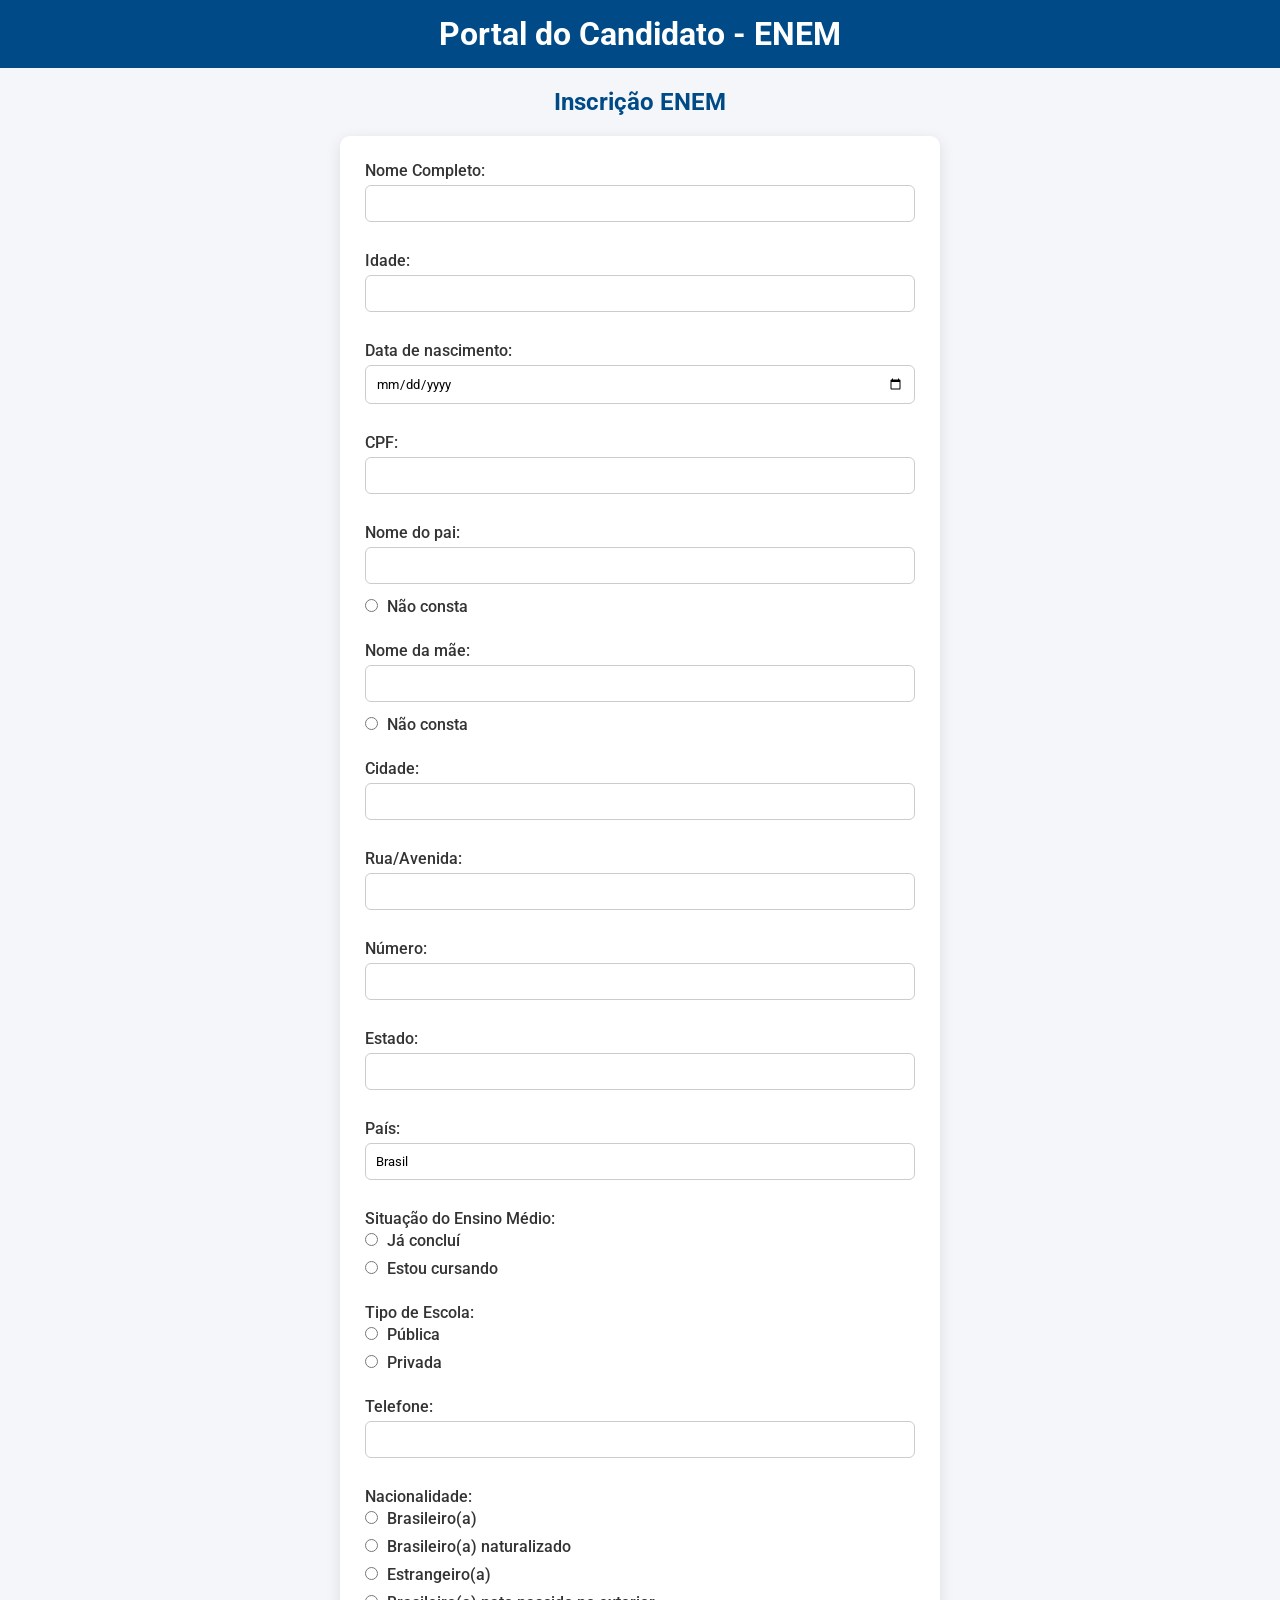
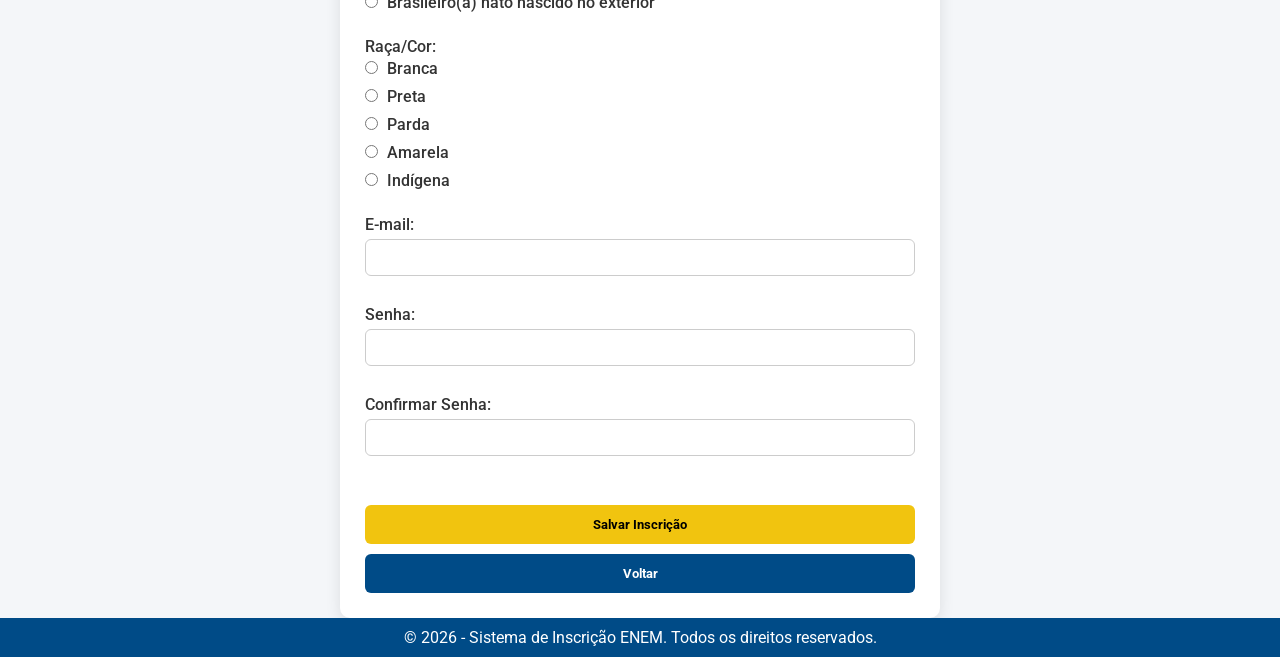
==== inscricao.html @ 1b0ef5ec "Avaliação de front-end finalizada" ====
<!DOCTYPE html>
<html lang="pt-br">

<head>
    <meta charset="UTF-8">
    <meta name="viewport" content="width=device-width, initial-scale=1.0">
    <link rel="stylesheet" href="inscricao.css">
    <title>Inscrição para o ENEM</title>
</head>

<body>

<header>
    <h1>Portal do Candidato - ENEM</h1>
</header>

<h2>Inscrição ENEM</h2>

<form id="formInscricao">

    
    <label for="nome">Nome Completo:</label><br>
    <input type="text" id="nome" required><br>
    <br>

    <label for="idade">Idade:</label><br>
    <input type="number" id="idade" required><br>
    <br>

    
    <label for="data_nascimento">Data de nascimento:</label><br>
    <input type="date" id="data_nascimento" required><br>
    <br>

    
    <label for="cpf">CPF:</label><br>
    <input type="text" id="cpf" required><br>
    <br>

    
    <label for="pai">Nome do pai:</label><br>
    <input type="text" id="pai"><br>

    <input type="radio" id="pai_nao_consta" name="pai_info" value="Não consta">
    <label for="pai_nao_consta">Não consta</label><br>
    <br>

    
    <label for="mae">Nome da mãe:</label><br>
    <input type="text" id="mae"><br>

    <input type="radio" id="mae_nao_consta" name="mae_info" value="Não consta">
    <label for="mae_nao_consta">Não consta</label><br>
    <br>

    
    <label for="cidade">Cidade:</label><br>
    <input type="text" id="cidade" required><br>
    <br>

    
    <label for="endereco">Rua/Avenida:</label><br>
    <input type="text" id="endereco" required><br>
    <br>

    
    <label for="numero">Número:</label><br>
    <input type="number" id="numero" required><br>
    <br>


    <label for="estado">Estado:</label><br>
    <input type="text" id="estado" required><br>
    <br>

    
    <label for="pais">País:</label><br>
    <input type="text" id="pais" value="Brasil" required><br>
    <br>

    <label>Situação do Ensino Médio:</label><br>

    <input type="radio" id="concluido" name="ensino_medio" value="Concluído" required>
    <label for="concluido">Já concluí</label><br>

    <input type="radio" id="cursando" name="ensino_medio" value="Cursando">
    <label for="cursando">Estou cursando</label><br>
    <br>

    
    <label>Tipo de Escola:</label><br>

    <input type="radio" id="publica" name="escola" value="Pública" required>
    <label for="publica">Pública</label><br>

    <input type="radio" id="privada" name="escola" value="Privada">
    <label for="privada">Privada</label><br>
    <br>

    
    <label for="telefone">Telefone:</label><br>
    <input type="tel" id="telefone" required><br>
    <br>

    
    <label>Nacionalidade:</label><br>

    <input type="radio" id="brasileiro" name="nacionalidade" value="Brasileiro(a)" required>
    <label for="brasileiro">Brasileiro(a)</label><br>

    <input type="radio" id="naturalizado" name="nacionalidade" value="Naturalizado">
    <label for="naturalizado">Brasileiro(a) naturalizado</label><br>

    <input type="radio" id="estrangeiro" name="nacionalidade" value="Estrangeiro">
    <label for="estrangeiro">Estrangeiro(a)</label><br>

    <input type="radio" id="nato" name="nacionalidade" value="Nato exterior">
    <label for="nato">Brasileiro(a) nato nascido no exterior</label><br>
    <br>

    
    <label>Raça/Cor:</label><br>

    <input type="radio" id="branca" name="raca" value="Branca" required>
    <label for="branca">Branca</label><br>

    <input type="radio" id="preta" name="raca" value="Preta">
    <label for="preta">Preta</label><br>

    <input type="radio" id="parda" name="raca" value="Parda">
    <label for="parda">Parda</label><br>

    <input type="radio" id="amarela" name="raca" value="Amarela">
    <label for="amarela">Amarela</label><br>

    <input type="radio" id="indigena" name="raca" value="Indígena">
    <label for="indigena">Indígena</label><br>
    <br>

    
    <label for="email">E-mail:</label><br>
    <input type="email" id="email" required><br>
    <br>

    
    <label for="senha">Senha:</label><br>
    <input type="password" id="senha" minlength="8" required><br>
    <br>

    
    <label for="confirmarSenha">Confirmar Senha:</label><br>
    <input type="password" id="confirmarSenha" minlength="8" required><br>
    <br>

    <p id="mensagemErro"></p>

    
    <button type="submit" class="btn">Salvar Inscrição</button>

    <button type="button" onclick="window.location.href='login.html'">
        Voltar
    </button>

</form>

<footer>
    <p>© 2026 - Sistema de Inscrição ENEM. Todos os direitos reservados.</p>
</footer>

<script src="inscricao.js"></script>

</body>
</html>
---- inscricao.css ----
@import url('https://fonts.googleapis.com/css2?family=Roboto:wght@300;400;500;700&display=swap');

*{
    margin: 0;
    padding: 0;
    box-sizing: border-box;
    font-family: 'Roboto', sans-serif;
}

body{
    background: #f4f6f9;
    min-height: 100vh;
    display: flex;
    flex-direction: column;
}

header{
    background: #004b87;
    color: white;
    padding: 15px;
    text-align: center;
    font-weight: 500;
}

h2{
    text-align: center;
    margin: 20px 0;
    color: #004b87;
}

form{
    background: white;
    width: 600px;
    max-width: 95%;
    margin: auto;
    padding: 25px;
    border-radius: 10px;
    box-shadow: 0px 4px 15px rgba(0,0,0,0.1);
}

label{
    font-weight: 500;
    color: #333;
}

input{
    width: 100%;
    padding: 10px;
    margin-top: 5px;
    margin-bottom: 10px;
    border: 1px solid #ccc;
    border-radius: 6px;
    outline: none;
    transition: 0.2s;
}

input:focus{
    border-color: #004b87;
}

input[type="radio"]{
    width: auto;
    margin-right: 5px;
}

button{
    width: 100%;
    padding: 12px;
    border: none;
    border-radius: 6px;
    font-weight: bold;
    cursor: pointer;
    margin-top: 10px;
    transition: 0.3s;
}

.btn{
    background: #f1c40f;
}

.btn:hover{
    background: #d4ac0d;
}

button[type="button"]{
    background: #004b87;
    color: white;
}

button[type="button"]:hover{
    background: #003a6a;
}

#mensagemErro{
    color: #e74c3c;
    font-weight: bold;
    text-align: center;
    margin-top: 10px;
}

footer{
    background: #004b87;
    color: white;
    text-align: center;
    padding: 10px;
    margin-top: auto;
}

@media (max-width: 600px){
    form{
        padding: 15px;
    }
}
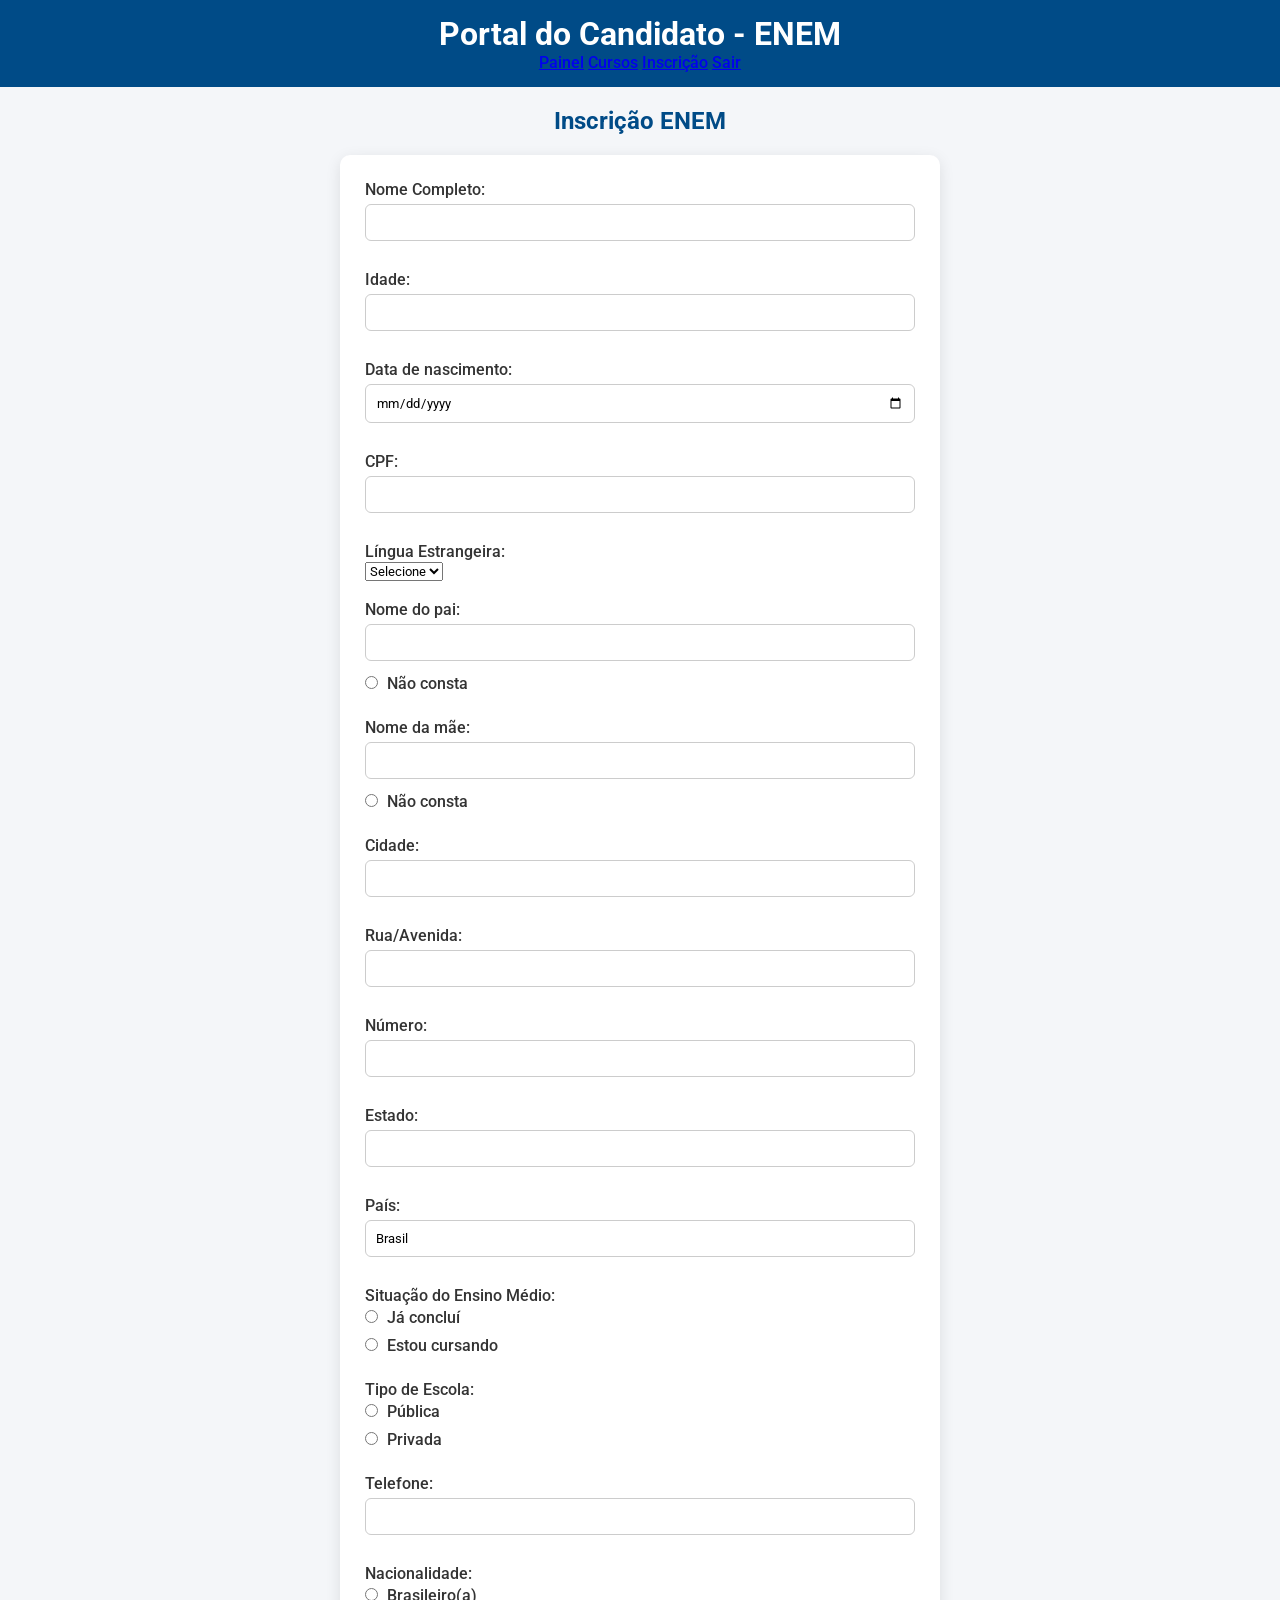
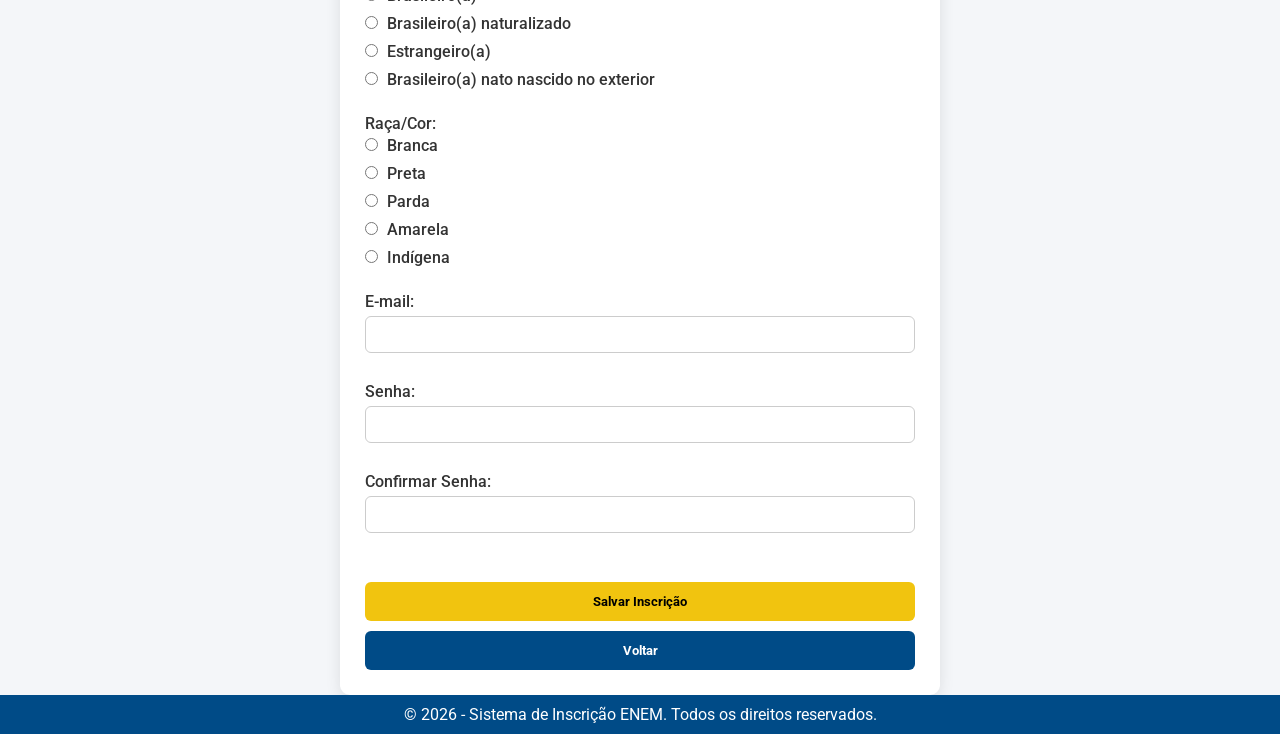
==== commit 8ce3f100: "cria estrutura inicial do projeto com HTML base" ====
--- a/inscricao.html
+++ b/inscricao.html
@@ -12,6 +12,12 @@
 
 <header>
     <h1>Portal do Candidato - ENEM</h1>
+  <nav>
+    <a href="painel.html">Painel</a>
+    <a href="cursos.html">Cursos</a>
+    <a href="inscricao.html">Inscrição</a>
+    <a href="login.html">Sair</a>
+  </nav>
 </header>
 
 <h2>Inscrição ENEM</h2>
@@ -36,7 +42,15 @@
     <label for="cpf">CPF:</label><br>
     <input type="text" id="cpf" required><br>
     <br>
+    
+    <label for="lingua">Língua Estrangeira:</label><br>
+    <select id="lingua" required>
+        <option value="">Selecione</option>
+        <option value="Inglês">Inglês</option>
+        <option value="Espanhol">Espanhol</option>
+         </select>
 
+    <br><br>
     
     <label for="pai">Nome do pai:</label><br>
     <input type="text" id="pai"><br>
